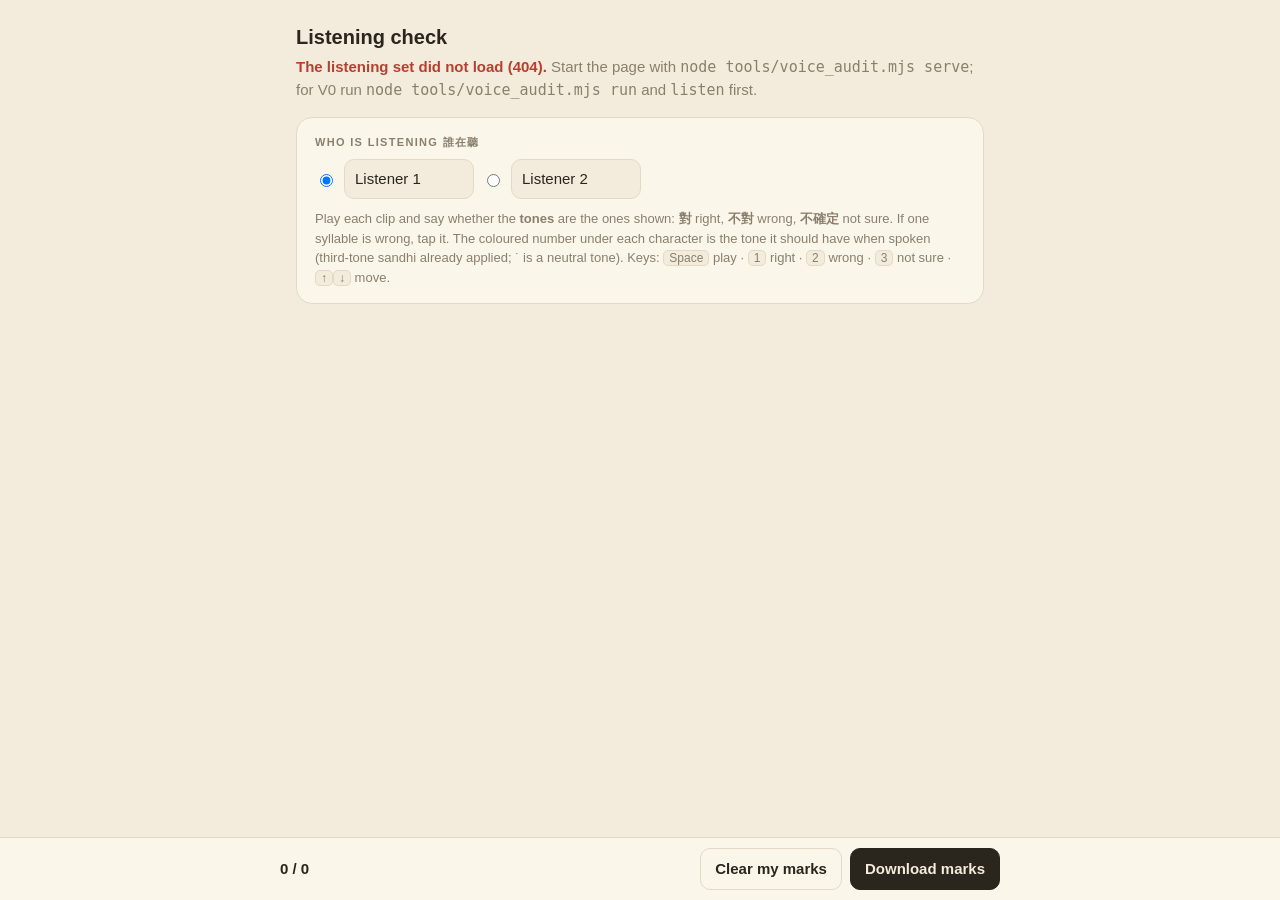
==== tools/voice_listen.html @ 24c42f79 "voice: V0, the packs measured against the answer key (tools only) — tools/voice_audit.mjs runs the c" ====
<!DOCTYPE html>
<html lang="en">
<head>
<meta charset="UTF-8">
<meta name="viewport" content="width=device-width, initial-scale=1.0, viewport-fit=cover">
<title>字卡 · Listening check</title>
<!-- The listening page for Voice V0 and V1 (docs/voice.md). It is a tool, not part of the app: it loads none of the app's
     code, registers no service worker and touches no deck. Open it through `node tools/voice_audit.mjs serve`, which
     serves the repository and, under /_voice/, the folder ~/.cache/zika-voice where the listening sets are.
       ?set=v0   the two voice packs: is the tone of each clip right?            (/_voice/audit/listen-v0.json)
       ?set=v1   several sources saying the same word, not named, in mixed order  (/_voice/v1/listen-v1.json)
     A set never says which clips the analysis flagged or which source a clip came from; that is in a key file this page
     does not load. Marks are kept in this browser (localStorage) and downloaded as JSON for
     `node tools/voice_audit.mjs score <file>`. -->
<style>
:root{--bg:#f3ecdc;--panel:#faf6ea;--ink:#2a251d;--mut:#8a7f6d;--line:#e4dac4;--acc:#2f6f62;--accT:#e2ece4;--red:#b5402f;--redT:#f3ddd6;--amber:#a8681b;--amberT:#f1e3c8;
  --t1:#b23a2a;--t2:#2e7d54;--t3:#33628f;--t4:#7c5296;--t5:#94886e}
@media(prefers-color-scheme:dark){:root{--bg:#1b1915;--panel:#24211b;--ink:#ece5d6;--mut:#9a907d;--line:#3a352b;--acc:#6bbfae;--accT:#22342f;--red:#e0705e;--redT:#3d2520;--amber:#d9a252;--amberT:#3a2f1c;
  --t1:#e0705e;--t2:#6bbf8f;--t3:#7ba9d6;--t4:#b48fd0;--t5:#9a907d}}
*{box-sizing:border-box}
body{margin:0;background:var(--bg);color:var(--ink);font-family:-apple-system,BlinkMacSystemFont,"Segoe UI",Roboto,"PingFang TC","Noto Sans TC",sans-serif;font-size:15px;line-height:1.5}
.wrap{max-width:720px;margin:0 auto;padding:max(22px,calc(env(safe-area-inset-top) + 12px)) 16px 120px}
h1{font-size:20px;margin:0 0 4px}
.sub{color:var(--mut);margin:0 0 16px}
.card{background:var(--panel);border:1px solid var(--line);border-radius:16px;padding:16px 18px;margin-bottom:14px}
.card.cur{border-color:var(--acc);box-shadow:0 0 0 2px var(--accT)}
.lab{font-size:11px;letter-spacing:.12em;text-transform:uppercase;color:var(--mut);font-weight:700}
.row{display:flex;gap:8px;flex-wrap:wrap;align-items:center}
.head{justify-content:space-between;margin-bottom:6px}
.zh{font-family:"PingFang TC","Noto Sans TC","Heiti TC",sans-serif;font-size:30px;line-height:1.3;letter-spacing:.04em}
.read{color:var(--mut);font-size:15px;margin:2px 0 10px}
.read b{color:var(--ink);font-weight:600}
button,input{font:inherit}
button{font-weight:700;border:1px solid var(--line);border-radius:10px;padding:9px 14px;cursor:pointer;background:none;color:var(--ink);min-height:40px}
button.solid{background:var(--ink);color:var(--bg);border-color:var(--ink)}
button.play{background:var(--acc);border-color:var(--acc);color:#fff;min-width:84px}
button:disabled{opacity:.45;cursor:default}
.clip{border-top:1px solid var(--line);padding-top:10px;margin-top:10px}
.clip:first-of-type{border-top:0;padding-top:0;margin-top:0}
.syl{display:inline-flex;flex-direction:column;align-items:center;min-width:44px;padding:5px 8px;border-radius:10px;border:1px solid var(--line);font-weight:600;line-height:1.2}
.syl .c{font-size:20px}.syl .t{font-size:12px;font-weight:700}
.syl.bad{background:var(--redT);border-color:var(--red)}
.t1{color:var(--t1)}.t2{color:var(--t2)}.t3{color:var(--t3)}.t4{color:var(--t4)}.t5{color:var(--t5)}
.v.on[data-v=right]{background:var(--accT);border-color:var(--acc);color:var(--acc)}
.v.on[data-v=wrong]{background:var(--redT);border-color:var(--red);color:var(--red)}
.v.on[data-v=unsure]{background:var(--amberT);border-color:var(--amber);color:var(--amber)}
input[type=text]{border:1px solid var(--line);border-radius:10px;padding:8px 10px;background:var(--bg);color:var(--ink);min-height:40px}
.note{flex:1 1 180px;min-width:0}
.who input[type=text]{width:130px}
.bar{position:fixed;left:0;right:0;bottom:0;background:var(--panel);border-top:1px solid var(--line);padding:10px 16px calc(10px + env(safe-area-inset-bottom))}
.bar .in{max-width:720px;margin:0 auto;justify-content:space-between}
.count{font-weight:700;font-variant-numeric:tabular-nums}
.hint{color:var(--mut);font-size:13px}
.err{color:var(--red);font-weight:700}
kbd{border:1px solid var(--line);border-radius:5px;padding:0 5px;font:inherit;font-size:12px;background:var(--bg)}
@media(max-width:480px){.zh{font-size:26px}.wrap{padding-left:12px;padding-right:12px}}
</style>
</head>
<body>
<div class="wrap">
  <h1 id="title">Listening check</h1>
  <p class="sub" id="sub">Loading…</p>

  <div class="card who">
    <div class="lab" style="margin-bottom:8px">Who is listening 誰在聽</div>
    <div class="row">
      <label class="row"><input type="radio" name="who" value="0" checked> <input type="text" id="name0" aria-label="first listener's name"></label>
      <label class="row"><input type="radio" name="who" value="1"> <input type="text" id="name1" aria-label="second listener's name"></label>
    </div>
    <p class="hint" style="margin:10px 0 0">Play each clip and say whether the <b>tones</b> are the ones shown: <b>對</b> right, <b>不對</b> wrong, <b>不確定</b> not sure. If one syllable is wrong, tap it. The coloured number under each character is the tone it should have when spoken (third-tone sandhi already applied; ˙ is a neutral tone).
      Keys: <kbd>Space</kbd> play · <kbd>1</kbd> right · <kbd>2</kbd> wrong · <kbd>3</kbd> not sure · <kbd>↑</kbd><kbd>↓</kbd> move.</p>
  </div>

  <div id="list"></div>
</div>
<div class="bar"><div class="row in">
  <span><span class="count" id="count">0 / 0</span> <span class="hint" id="saved"></span></span>
  <span class="row"><button id="clear">Clear my marks</button><button class="solid" id="dl">Download marks</button></span>
</div></div>

<script>
'use strict';
const SETS = { v0: '/_voice/audit/listen-v0.json', v1: '/_voice/v1/listen-v1.json' };
const setId = new URLSearchParams(location.search).get('set') || 'v0', STORE = 'zika_voice_marks_' + setId;
const $ = id => document.getElementById(id), esc = s => String(s).replace(/[&<>"]/g, c => ({ '&': '&amp;', '<': '&lt;', '>': '&gt;', '"': '&quot;' }[c]));
const MARKS = ['', 'ˉ', 'ˊ', 'ˇ', 'ˋ', '˙'], LETTERS = 'ABCDEFGH';
let SET = null, state = { names: ['Listener 1', 'Listener 2'], marks: [{}, {}] }, who = 0, cur = 0, clipEls = [], playing = null;
try { const s = JSON.parse(localStorage.getItem(STORE) || 'null'); if (s && s.marks) state = s; } catch (e) { }
const keep = () => { try { localStorage.setItem(STORE, JSON.stringify(state)); $('saved').textContent = 'saved in this browser'; } catch (e) { $('saved').textContent = 'could not save in this browser — download your marks'; } };

/* ---- audio: a clip is either a slice of a voice pack (the app's own files) or a file of its own ---- */
const packs = {}, urls = {};
function pack(base) { return packs[base] = packs[base] || Promise.all([fetch('/' + base + '-index.json').then(r => { if (!r.ok) throw new Error(base + '-index.json: ' + r.status); return r.json(); }), fetch('/' + base + '.pack').then(r => { if (!r.ok) throw new Error(base + '.pack: ' + r.status); return r.arrayBuffer(); })]).then(([idx, buf]) => ({ idx, buf })); }
async function urlOf(c) {
  if (c.url) return c.url;
  if (urls[c.id]) return urls[c.id];
  const p = await pack(c.pack), at = p.idx[c.key]; if (!at) throw new Error('no clip for ' + c.key);
  return urls[c.id] = URL.createObjectURL(new Blob([p.buf.slice(at[0], at[0] + at[1])], { type: 'audio/mpeg' }));
}
async function play(c, el, rate) {
  try {
    if (playing) { try { playing.pause(); } catch (e) { } }
    const a = new Audio(await urlOf(c)); a.playbackRate = rate || 1; playing = a; window.lastPlay = { id: c.id, state: 'starting' };
    a.onended = () => { window.lastPlay = { id: c.id, state: 'ended', seconds: a.duration }; };
    a.onerror = () => { window.lastPlay = { id: c.id, state: 'error' }; el.querySelector('.msg').textContent = 'this clip could not be played'; };
    await a.play(); el.dataset.played = '1';
  } catch (e) { window.lastPlay = { id: c.id, state: 'error', why: String(e.message || e) }; el.querySelector('.msg').textContent = 'could not play: ' + (e.message || e); }
}

/* ---- marks ---- */
const mine = () => state.marks[who];
function setMark(clip, patch) { const m = mine()[clip.id] = Object.assign({ v: '', syl: [], note: '' }, mine()[clip.id], patch); if (!m.v && !m.syl.length && !m.note) delete mine()[clip.id]; keep(); paint(); }
function paint() {
  let done = 0;
  for (const { clip, el } of clipEls) { const m = mine()[clip.id] || { v: '', syl: [], note: '' }; if (m.v) done++;
    el.querySelectorAll('.v').forEach(b => b.classList.toggle('on', b.dataset.v === m.v));
    el.querySelectorAll('.syl').forEach((b, i) => { b.classList.toggle('bad', m.syl.includes(i)); b.setAttribute('aria-pressed', m.syl.includes(i)); });
    const n = el.querySelector('.note'); if (document.activeElement !== n) n.value = m.note || ''; }
  $('count').textContent = done + ' / ' + clipEls.length + ' marked';
  clipEls.forEach(({ el }, i) => el.closest('.card').classList.toggle('cur', false)); if (clipEls[cur]) clipEls[cur].el.closest('.card').classList.add('cur');
}
function go(i, scroll) { cur = Math.max(0, Math.min(clipEls.length - 1, i)); paint(); if (scroll && clipEls[cur]) clipEls[cur].el.scrollIntoView({ block: 'center', behavior: 'smooth' }); }

/* ---- the page ---- */
function render() {
  $('title').textContent = SET.title || 'Listening check';
  $('sub').textContent = SET.items.length + ' words · ' + SET.items.reduce((n, it) => n + it.clips.length, 0) + ' clips' + (SET.intro ? ' · ' + SET.intro : '');
  const list = $('list'); list.innerHTML = ''; clipEls = [];
  SET.items.forEach((it, n) => {
    const chars = [...it.word], card = document.createElement('div'); card.className = 'card';
    card.innerHTML = `<div class="row head"><span class="lab">${n + 1} of ${SET.items.length}${it.voice ? ' · ' + esc(it.voice) : ''}</span>${it.note ? `<span class="hint">${esc(it.note)}</span>` : ''}</div>
      <div class="zh" lang="zh-Hant">${esc(it.word)}</div>
      <div class="read">${it.zhuyin ? `<b lang="zh-Hant">${esc(it.zhuyin)}</b> · ` : ''}${esc(it.pinyin || '')}</div>`;
    it.clips.forEach((c, k) => {
      const el = document.createElement('div'); el.className = 'clip';
      el.innerHTML = `<div class="row"><button class="play" data-a="play">▶ ${it.clips.length > 1 ? LETTERS[k] : 'Play'}</button><button data-a="slow" title="play slowly">slow</button>
        ${chars.map((ch, i) => { const t = it.tones[i] || 5; return `<button class="syl" data-i="${i}" aria-pressed="false" title="tap if this syllable sounds wrong"><span class="c" lang="zh-Hant">${esc(ch)}</span><span class="t t${t}">${MARKS[t]} ${t === 5 ? '' : t}</span></button>`; }).join('')}</div>
        <div class="row" style="margin-top:8px"><button class="v" data-v="right">對 Right</button><button class="v" data-v="wrong">不對 Wrong</button><button class="v" data-v="unsure">不確定 Not sure</button>
        <input type="text" class="note" placeholder="note 備註 (what did you hear?)" aria-label="note"></div><div class="msg err"></div>`;
      const at = clipEls.length; clipEls.push({ clip: c, el });
      el.addEventListener('click', ev => { const b = ev.target.closest('button'); if (!b) return; cur = at;
        if (b.dataset.a === 'play') play(c, el, 1); else if (b.dataset.a === 'slow') play(c, el, 0.6);
        else if (b.dataset.v) setMark(c, { v: (mine()[c.id] || {}).v === b.dataset.v ? '' : b.dataset.v });
        else if (b.dataset.i) { const i = +b.dataset.i, s = ((mine()[c.id] || {}).syl || []).slice(), q = s.indexOf(i); q < 0 ? s.push(i) : s.splice(q, 1); setMark(c, s.length ? { syl: s.sort(), v: 'wrong' } : { syl: s }); }
        paint(); });
      el.querySelector('.note').addEventListener('input', ev => { cur = at; const m = mine()[c.id] = Object.assign({ v: '', syl: [], note: '' }, mine()[c.id]); m.note = ev.target.value; if (!m.v && !m.syl.length && !m.note) delete mine()[c.id]; keep(); });
      card.appendChild(el);
    });
    list.appendChild(card);
  });
  paint();
}
function download() {
  const out = { set: SET.set, seed: SET.seed, made: SET.made, saved: new Date().toISOString(), listeners: {} };
  state.names.forEach((n, i) => { if (Object.keys(state.marks[i]).length) out.listeners[n || 'Listener ' + (i + 1)] = state.marks[i]; });
  const text = JSON.stringify(out, null, 1); window.lastDownload = text;
  const a = document.createElement('a'); a.href = URL.createObjectURL(new Blob([text], { type: 'application/json' })); a.download = 'voice-marks-' + SET.set + '.json'; document.body.appendChild(a); a.click(); a.remove();
}
$('dl').onclick = download;
$('clear').onclick = () => { if (confirm('Clear every mark of ' + state.names[who] + ' on this page?')) { state.marks[who] = {}; keep(); paint(); } };
[0, 1].forEach(i => { const inp = $('name' + i); inp.value = state.names[i]; inp.addEventListener('input', () => { state.names[i] = inp.value.trim(); keep(); }); inp.addEventListener('focus', () => { document.querySelector('input[name=who][value="' + i + '"]').checked = true; who = i; paint(); }); });
document.querySelectorAll('input[name=who]').forEach(r => r.addEventListener('change', () => { who = +r.value; paint(); }));
document.addEventListener('keydown', ev => {
  if (ev.target.matches('input[type=text]') || ev.metaKey || ev.ctrlKey || ev.altKey || !clipEls.length) return;
  const { clip, el } = clipEls[cur], mark = v => { setMark(clip, { v }); go(cur + 1, true); };
  if (ev.key === ' ') { ev.preventDefault(); play(clip, el, 1); }
  else if (ev.key === '1') mark('right'); else if (ev.key === '2') mark('wrong'); else if (ev.key === '3') mark('unsure');
  else if (ev.key === 'ArrowDown') { ev.preventDefault(); go(cur + 1, true); } else if (ev.key === 'ArrowUp') { ev.preventDefault(); go(cur - 1, true); }
});
if (!SETS[setId]) $('sub').innerHTML = '<span class="err">Unknown set. Use ?set=v0 or ?set=v1.</span>';
else fetch(SETS[setId]).then(r => { if (!r.ok) throw new Error(r.status); return r.json(); }).then(s => { SET = s; render(); window.ready = true;
    /* fetch the packs now, so the first Play is not a wait */
    [...new Set(s.items.flatMap(it => it.clips.map(c => c.pack).filter(Boolean)))].forEach(b => pack(b).catch(e => { $('sub').innerHTML += ' <span class="err">' + esc(e.message) + '</span>'; })); })
  .catch(e => { $('sub').innerHTML = '<span class="err">The listening set did not load (' + esc(e.message) + ').</span> Start the page with <code>node tools/voice_audit.mjs serve</code>; for V0 run <code>node tools/voice_audit.mjs run</code> and <code>listen</code> first.'; });
</script>
</body>
</html>
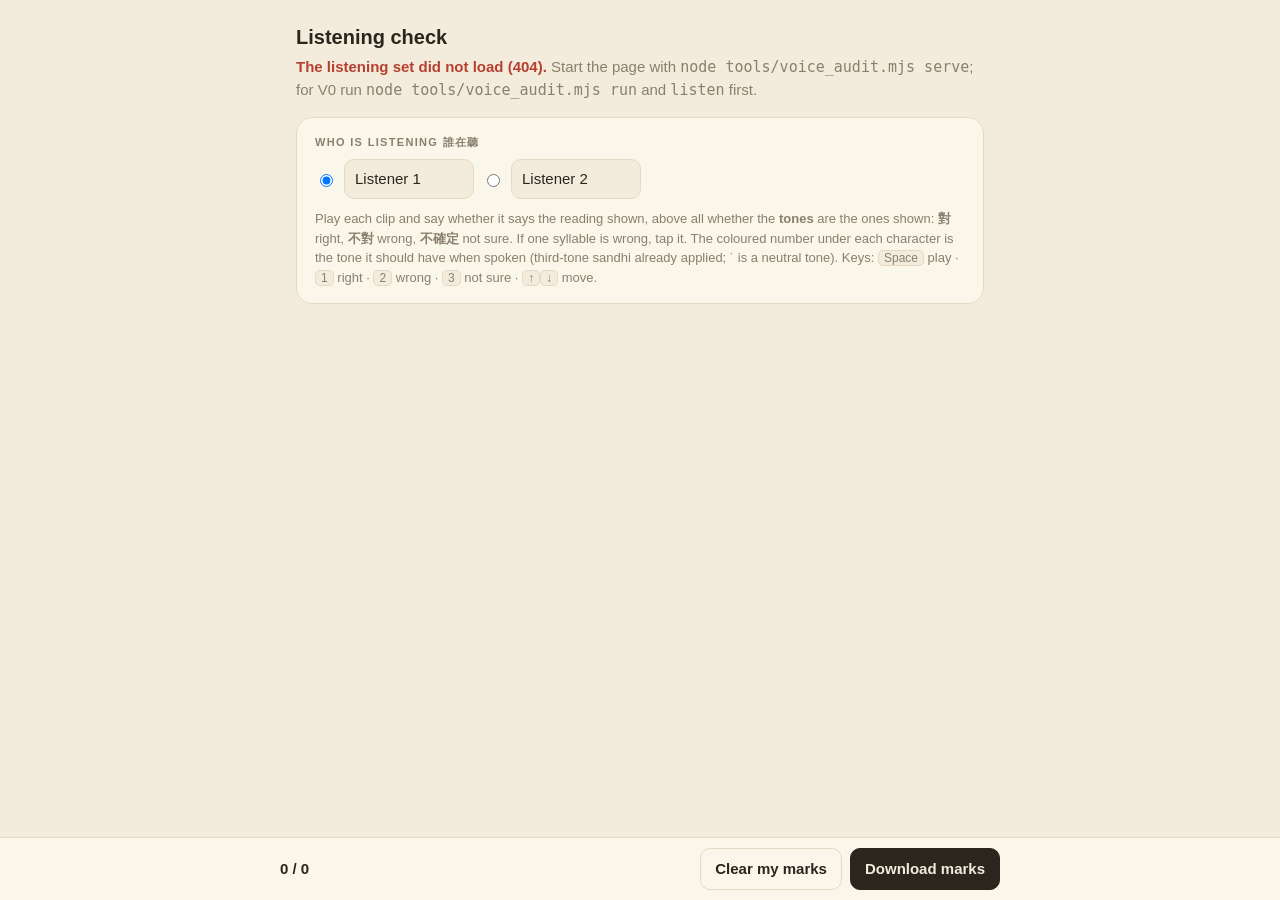
==== commit a841c393: "voice: V1, the side-by-side test as far as tools take it — 62 hard words with the reading each shoul" ====
--- a/tools/voice_listen.html
+++ b/tools/voice_listen.html
@@ -67,7 +67,7 @@
       <label class="row"><input type="radio" name="who" value="0" checked> <input type="text" id="name0" aria-label="first listener's name"></label>
       <label class="row"><input type="radio" name="who" value="1"> <input type="text" id="name1" aria-label="second listener's name"></label>
     </div>
-    <p class="hint" style="margin:10px 0 0">Play each clip and say whether the <b>tones</b> are the ones shown: <b>對</b> right, <b>不對</b> wrong, <b>不確定</b> not sure. If one syllable is wrong, tap it. The coloured number under each character is the tone it should have when spoken (third-tone sandhi already applied; ˙ is a neutral tone).
+    <p class="hint" style="margin:10px 0 0">Play each clip and say whether it says the reading shown, above all whether the <b>tones</b> are the ones shown: <b>對</b> right, <b>不對</b> wrong, <b>不確定</b> not sure. If one syllable is wrong, tap it. The coloured number under each character is the tone it should have when spoken (third-tone sandhi already applied; ˙ is a neutral tone).
       Keys: <kbd>Space</kbd> play · <kbd>1</kbd> right · <kbd>2</kbd> wrong · <kbd>3</kbd> not sure · <kbd>↑</kbd><kbd>↓</kbd> move.</p>
   </div>
 
